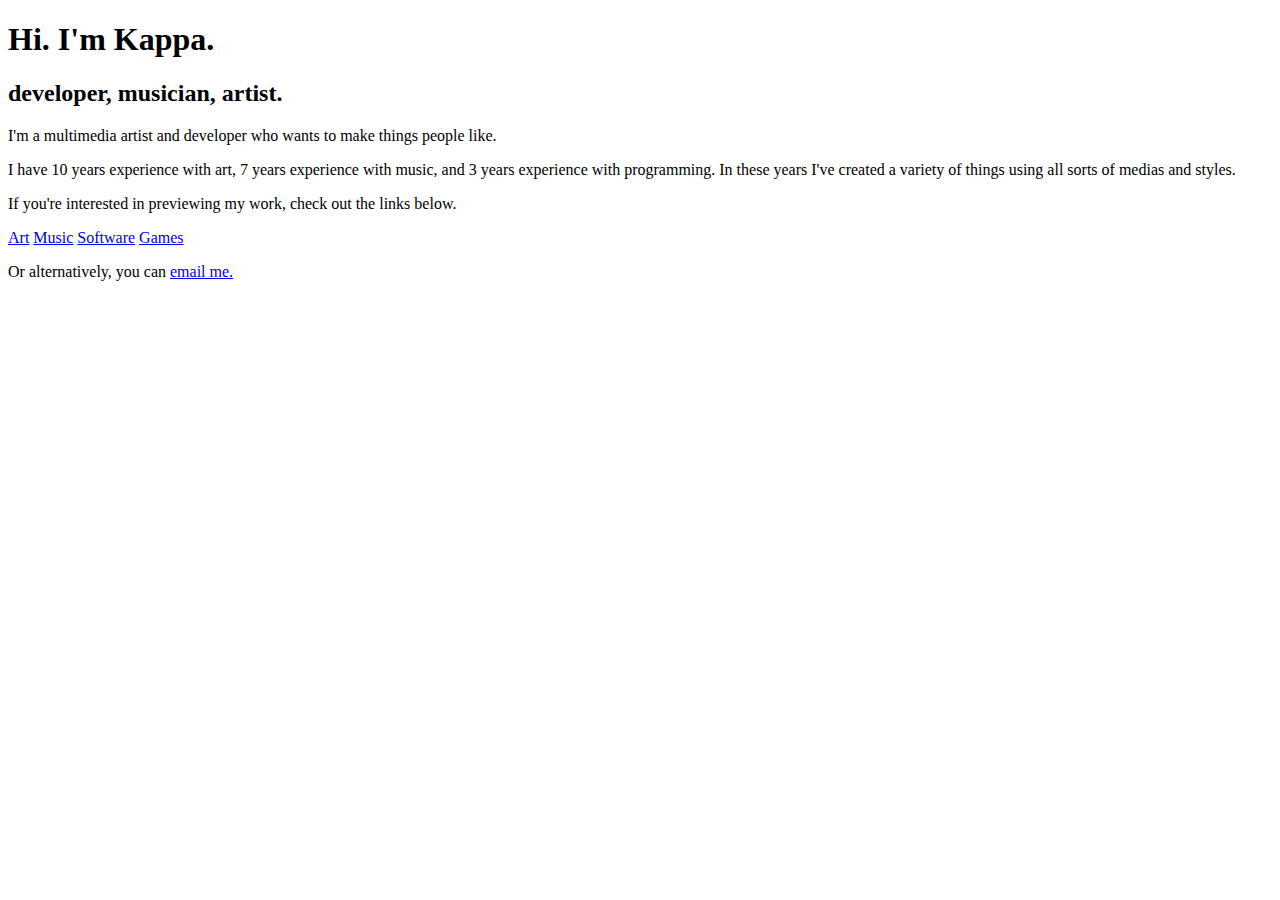
==== index.html @ 684cd889 "Add files via upload" ====
<!DOCTYPE html>
<html>

<head>
	<meta charset="utf-8">
	<meta name="viewport" content="width=device-width, initial-scale=1">

	<meta name="description" content="Sorry, who?">

	<meta name="keywords" content="kappa, games, gamedev, indie, development, programming, programmer, art, artist, music, musician, j72, overlordkappa, overlord_kappa, overlord_kappa_">

	<title>Kappa.</title>

	<link rel="preconnect" href="https://fonts.googleapis.com">
	<link rel="stylesheet" href="css/style.css">
</head>

<body>
	<div id="main">
		
		<h1>Hi. I'm Kappa.</h1>
		<h2>developer, musician, artist.</h2>
		<p>
			I'm a multimedia artist and developer who wants to make things people like.
		</p>

		<p>
		I have 10 years experience with art, 7 years experience with music, and 3 years experience with programming. In these years I've created a variety of things using all sorts of medias and styles.
		</p>

		<p>
		If you're interested in previewing my work, check out the links below.
		</p>

		<a href="gallery.html">Art</a>
		<a href="https://j72-real.bandcamp.com/" target="_blank">Music</a>
		<a href="https://kaffeehaussoftware.github.io/" target="_blank">Software</a>
		<a href="https://kappa-ok.github.io/In-The-Box-Web/" target="_blank">Games</a>

		<p>
			Or alternatively, you can <a href="mailto:overlordkappa6@gmail.com">email me.</a>
		</p>

	</div>
</body>

</html>
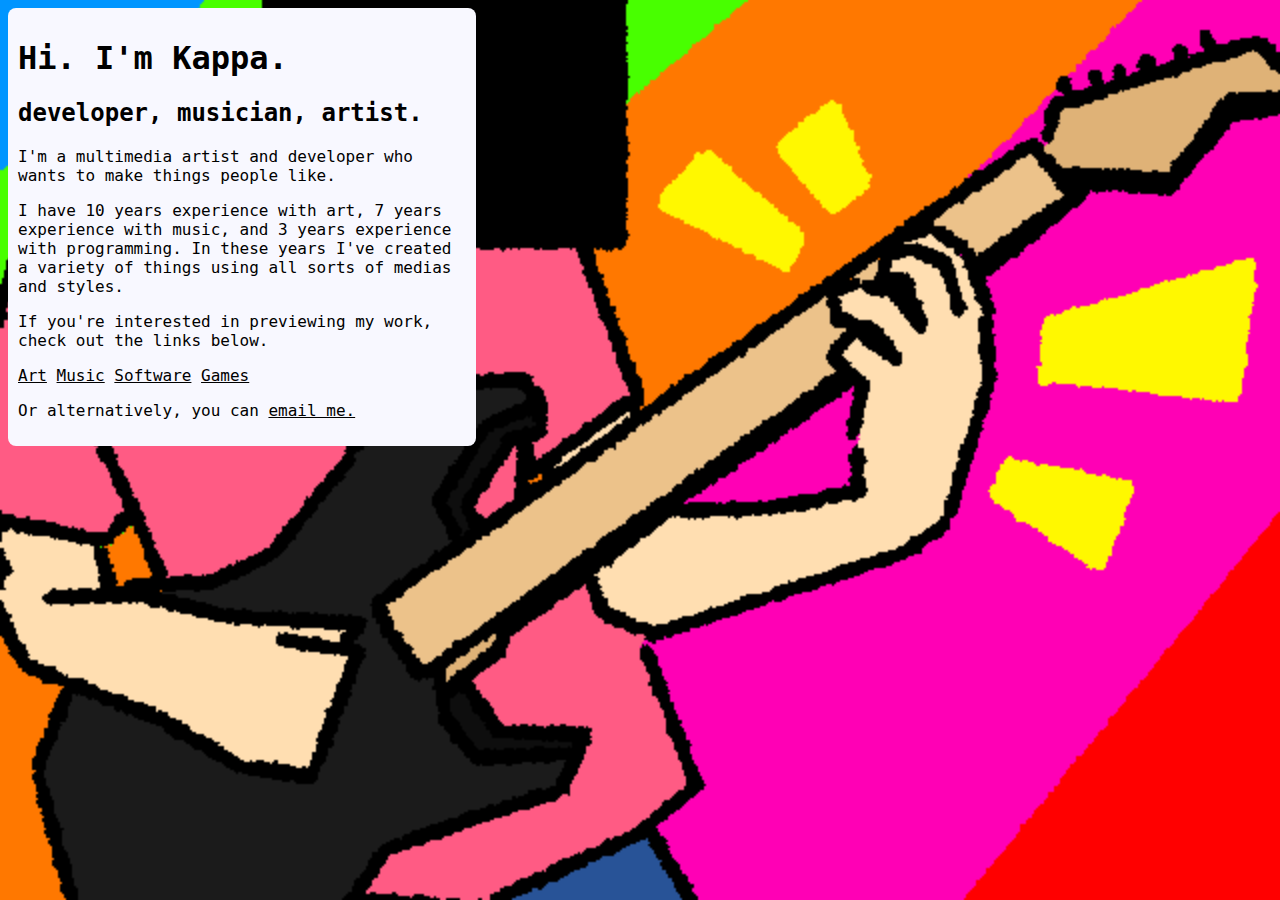
==== commit 8faeed36: "Add files via upload" ====
--- a/index.html
+++ b/index.html
@@ -10,6 +10,8 @@
 	<meta name="keywords" content="kappa, games, gamedev, indie, development, programming, programmer, art, artist, music, musician, j72, overlordkappa, overlord_kappa, overlord_kappa_">
 
 	<title>Kappa.</title>
+
+	<link rel="shortcut icon" type="image/x-icon" href="images/klogo.ico">
 
 	<link rel="preconnect" href="https://fonts.googleapis.com">
 	<link rel="stylesheet" href="css/style.css">
--- a/css/style.css
+++ b/css/style.css
@@ -0,0 +1,29 @@
+body {
+	font-family: 'Overpass Mono', monospace;
+
+	background: url('../images/1.png');
+
+	background-position: center;
+	background-attachment: fixed;
+	-webkit-background-size: cover; /* the next 3 lines are "browser prefixes", they are necessary to include for CSS3 techniques */
+	-moz-background-size: cover;
+	-o-background-size: cover;
+	background-size: cover;
+}
+
+a {
+	color: black;
+}
+
+#email {
+	text-decoration: overline;
+}
+
+#main{
+	padding: 10px;
+	border-radius: 8px;
+	background: ghostwhite;
+	color: black;
+	width: 35vw;
+	height: auto;
+}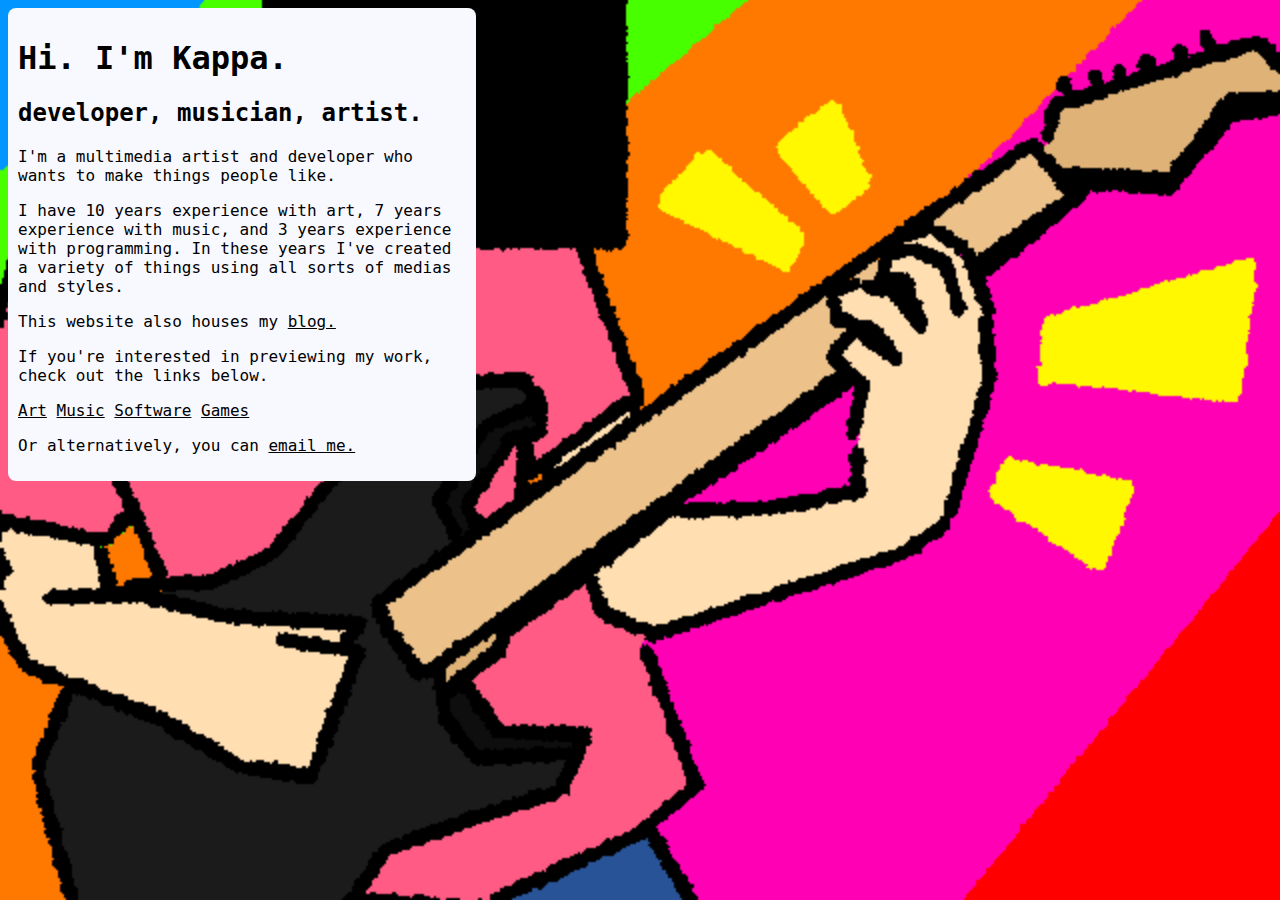
==== commit 53070b9a: "Add files via upload" ====
--- a/index.html
+++ b/index.html
@@ -1,3 +1,5 @@
+<!-- Hey! It's me, kappa! Welcome to my sites code! -->
+
 <!DOCTYPE html>
 <html>
 
@@ -30,12 +32,14 @@
 		I have 10 years experience with art, 7 years experience with music, and 3 years experience with programming. In these years I've created a variety of things using all sorts of medias and styles.
 		</p>
 
+		<p>This website also houses my <a href="blog.html">blog.</a></p>
+
 		<p>
 		If you're interested in previewing my work, check out the links below.
 		</p>
 
 		<a href="gallery.html">Art</a>
-		<a href="https://j72-real.bandcamp.com/" target="_blank">Music</a>
+		<a href="music.html">Music</a>
 		<a href="https://kaffeehaussoftware.github.io/" target="_blank">Software</a>
 		<a href="https://kappa-ok.github.io/In-The-Box-Web/" target="_blank">Games</a>
 
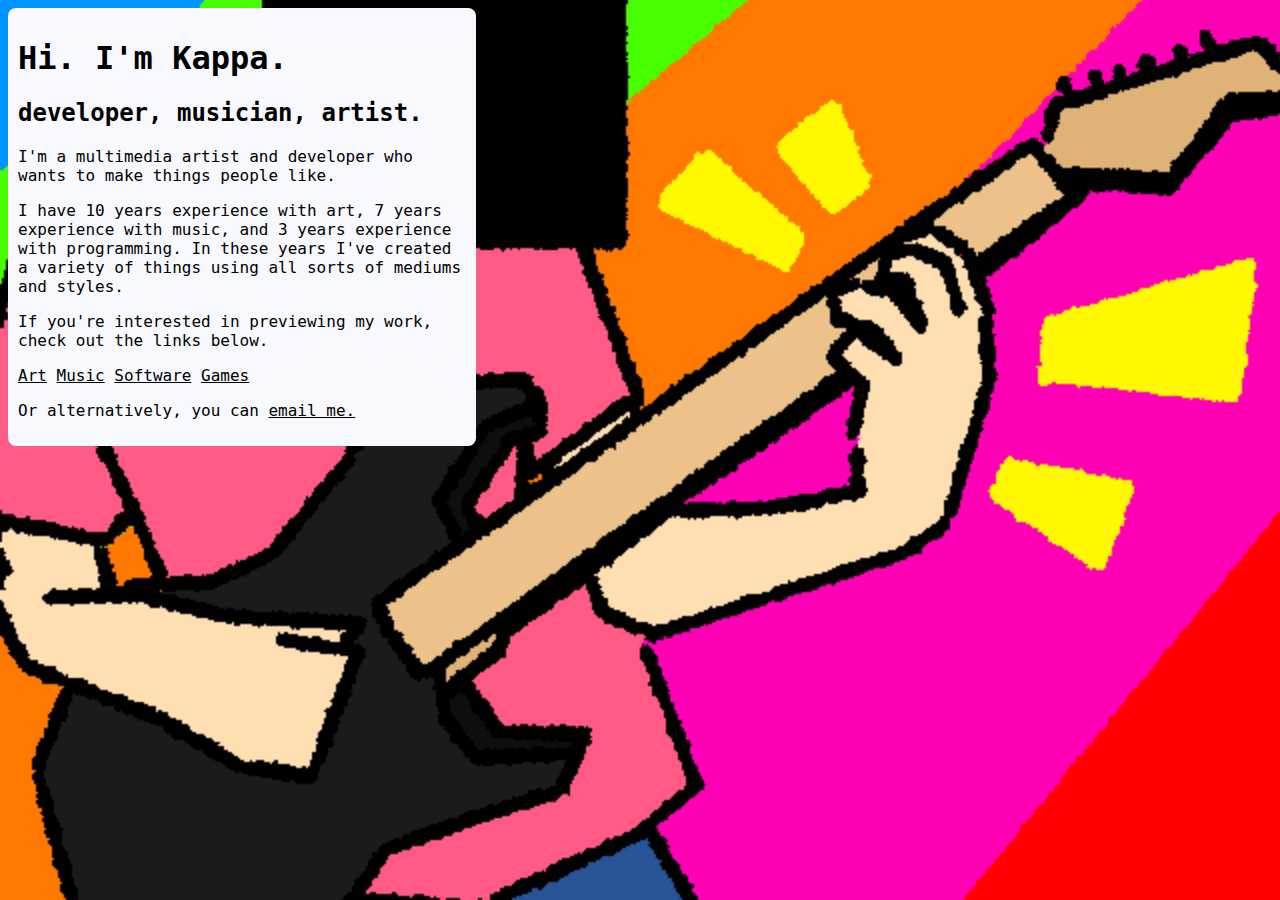
==== commit bfb8771a: "Update index.html" ====
--- a/index.html
+++ b/index.html
@@ -29,10 +29,8 @@
 		</p>
 
 		<p>
-		I have 10 years experience with art, 7 years experience with music, and 3 years experience with programming. In these years I've created a variety of things using all sorts of medias and styles.
+		I have 10 years experience with art, 7 years experience with music, and 3 years experience with programming. In these years I've created a variety of things using all sorts of mediums and styles.
 		</p>
-
-		<p>This website also houses my <a href="blog.html">blog.</a></p>
 
 		<p>
 		If you're interested in previewing my work, check out the links below.
@@ -50,4 +48,4 @@
 	</div>
 </body>
 
-</html>+</html>
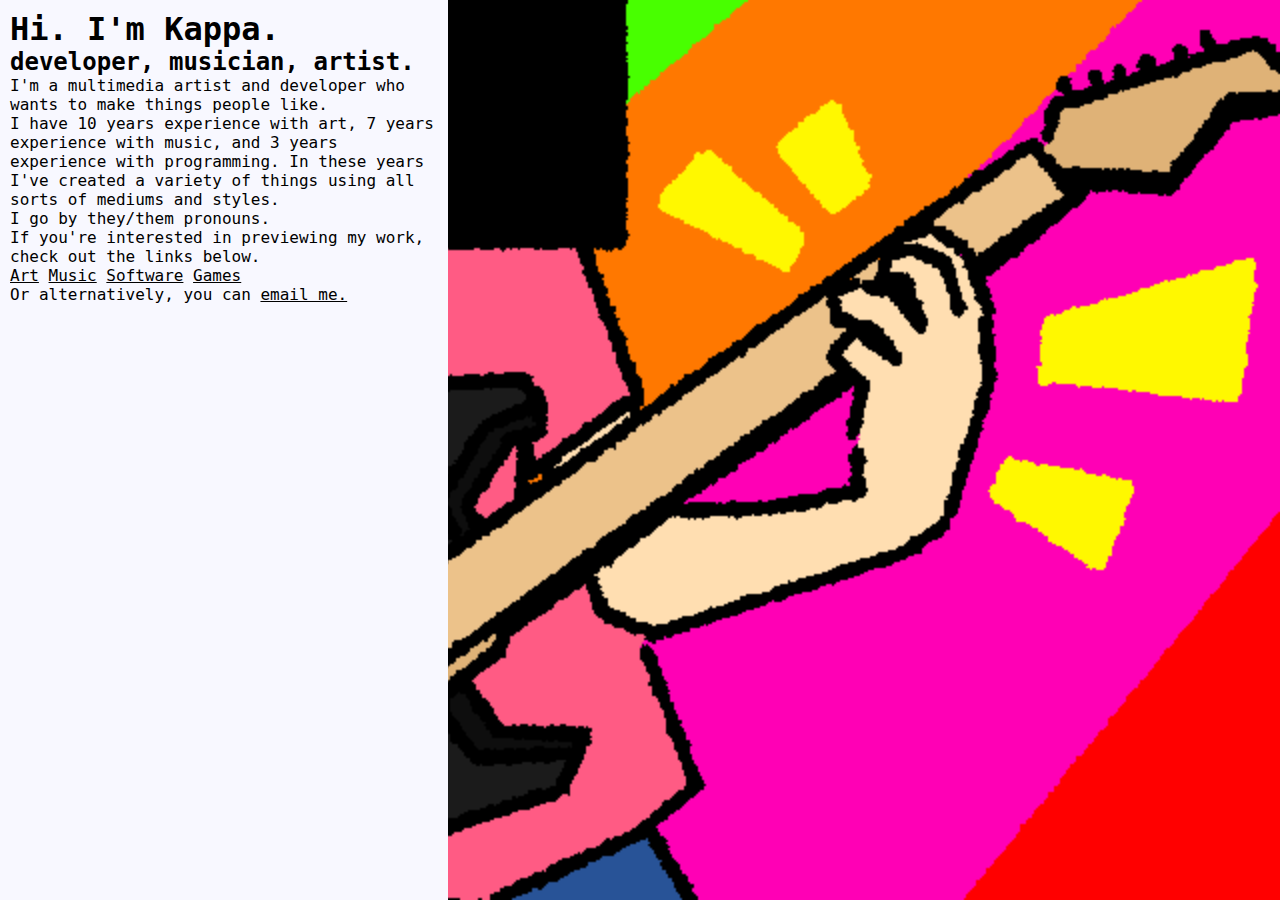
==== commit ba1e94f4: "Update index.html" ====
--- a/index.html
+++ b/index.html
@@ -33,6 +33,10 @@
 		</p>
 
 		<p>
+		I go by they/them pronouns.
+		</p>
+
+		<p>
 		If you're interested in previewing my work, check out the links below.
 		</p>
 
--- a/css/style.css
+++ b/css/style.css
@@ -1,29 +1,81 @@
-body {
-	font-family: 'Overpass Mono', monospace;
 
-	background: url('../images/1.png');
+/* made by kappa */
 
-	background-position: center;
-	background-attachment: fixed;
-	-webkit-background-size: cover; /* the next 3 lines are "browser prefixes", they are necessary to include for CSS3 techniques */
-	-moz-background-size: cover;
-	-o-background-size: cover;
-	background-size: cover;
+@media screen and (min-width: 800px){
+
+	* {
+		margin: 0;
+		/* padding: 0; */
+		box-sizing: border-box;
+	}
+
+	body {
+		height: 100vh;
+		padding: 0;
+		margin: 0;
+		font-family: 'Overpass Mono', monospace;
+
+		background: url('../images/1.png');
+
+		background-position: center;
+		background-attachment: fixed;
+		-webkit-background-size: cover; /* the next 3 lines are "browser prefixes", they are necessary to include for CSS3 techniques */
+		-moz-background-size: cover;
+		-o-background-size: cover;
+		background-size: cover;
+	}
+
+	a {
+		color: black;
+	}
+
+	#email {
+		text-decoration: overline;
+	}
+
+	#main{
+		padding: 10px;
+		margin: 0;
+		border-radius: 0px;
+		background: ghostwhite;
+		color: black;
+		width: 35vw;
+		min-height: 100vh;
+	}
 }
 
-a {
-	color: black;
+@media screen and (max-width: 799px){
+
+	body {
+		font-family: 'Overpass Mono', monospace;
+
+		background: url('../images/1.png');
+
+		background-position: center;
+		background-attachment: fixed;
+		-webkit-background-size: cover; /* the next 3 lines are "browser prefixes", they are necessary to include for CSS3 techniques */
+		-moz-background-size: cover;
+		-o-background-size: cover;
+		background-size: cover;
+	}
+
+	a {
+		color: black;
+	}
+
+	#email {
+		text-decoration: overline;
+	}
+
+	#main{
+
+		padding: 10px;
+		border-radius: 8px;
+		background: ghostwhite;
+		color: black;
+		min-width: 90vw;
+		min-height: 90vh;
+		max-width: 100vw;
+		max-height: 100vh;
+	}
 }
-
-#email {
-	text-decoration: overline;
-}
-
-#main{
-	padding: 10px;
-	border-radius: 8px;
-	background: ghostwhite;
-	color: black;
-	width: 35vw;
-	height: auto;
-}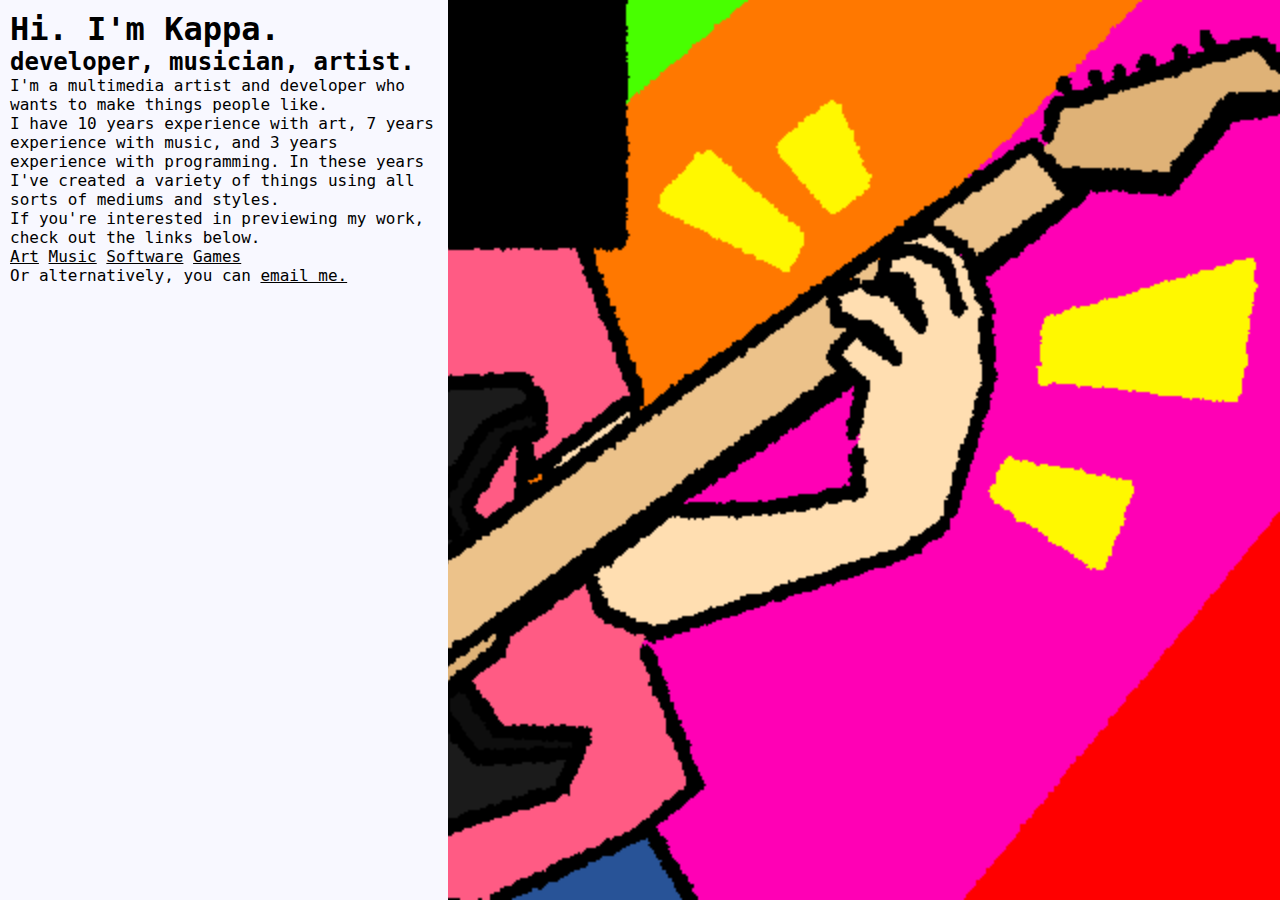
==== commit 90f294d0: "Update index.html" ====
--- a/index.html
+++ b/index.html
@@ -31,11 +31,7 @@
 		<p>
 		I have 10 years experience with art, 7 years experience with music, and 3 years experience with programming. In these years I've created a variety of things using all sorts of mediums and styles.
 		</p>
-
-		<p>
-		I go by they/them pronouns.
-		</p>
-
+		
 		<p>
 		If you're interested in previewing my work, check out the links below.
 		</p>
